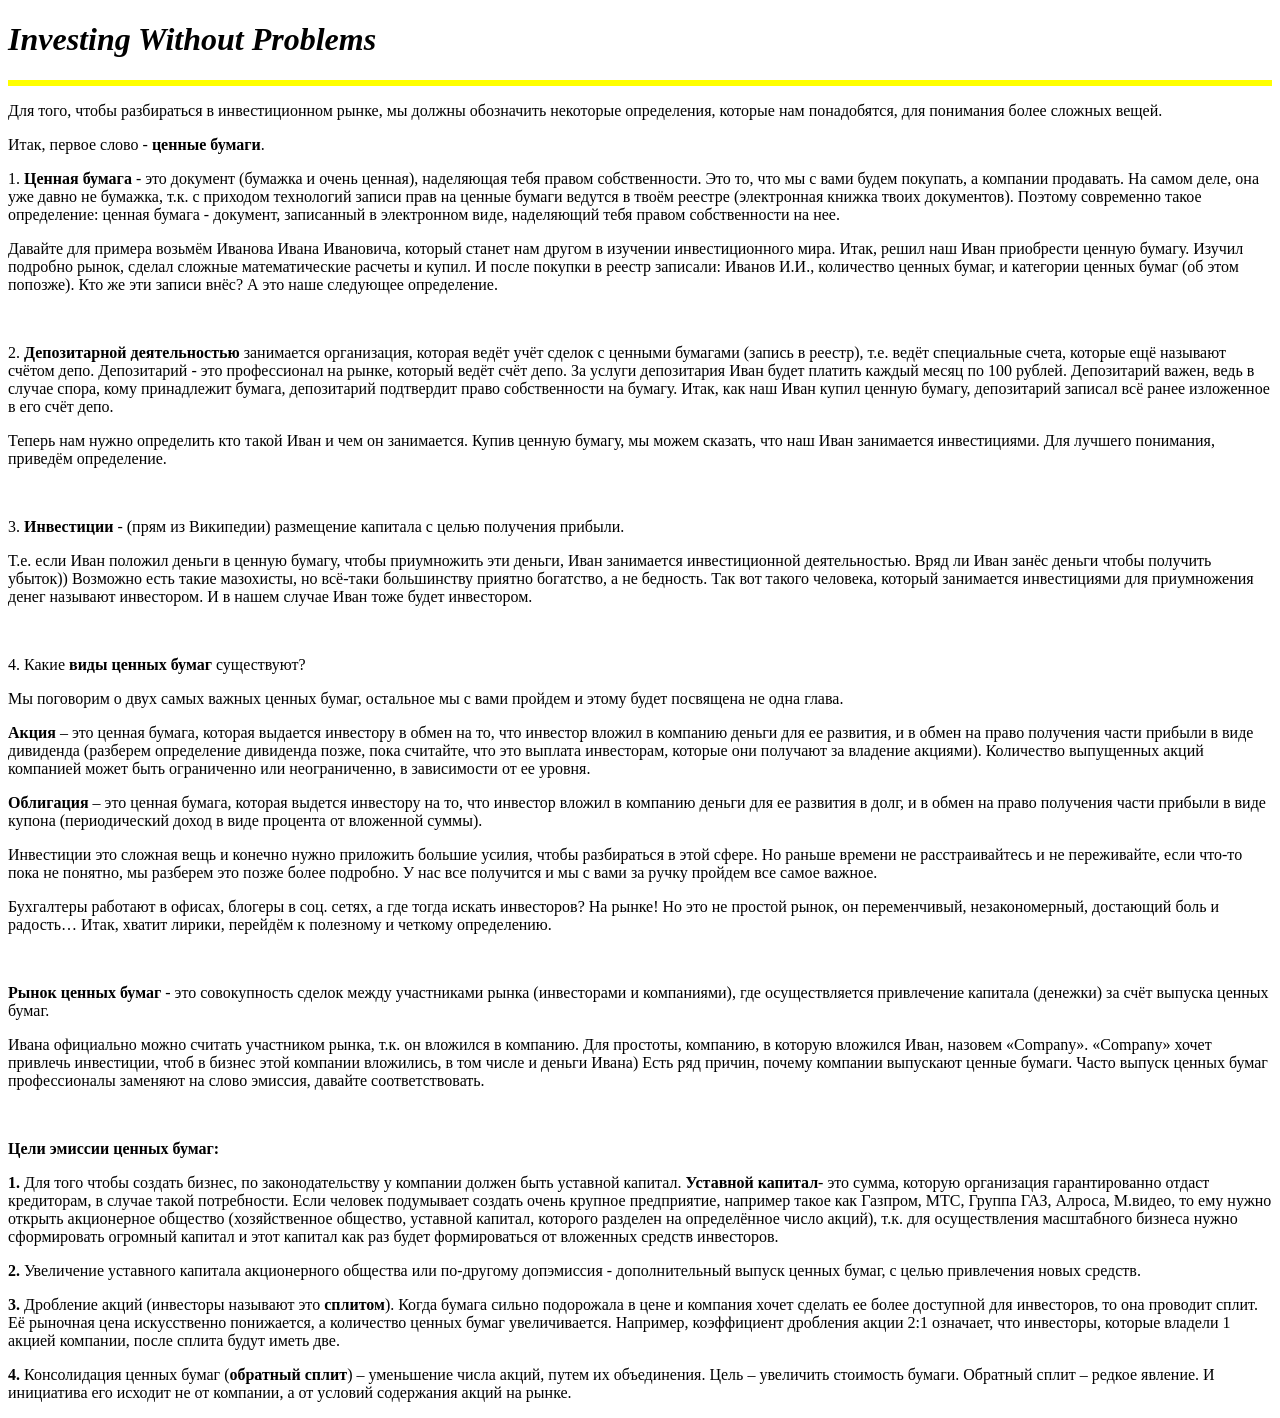
==== index.html @ 5d44df6c "Rename IWP.html to index.html" ====
<!DOCTYPE html>
<html>
	<html land = 'ru'>
		<head>
		<meta charset = "UTF-8">
		<title>Investing Without Problems</title>
		</head>
		<body>
			<h1> <em>Investing Without Problems</em></h1>
			<hr/ size="6" noshade color="yellow">
			<p>Для того, чтобы разбираться в инвестиционном рынке, мы должны обозначить 
			некоторые определения, которые нам понадобятся, 
			для понимания более сложных вещей. </p>
			<p>Итак, первое слово - <strong> ценные бумаги</strong>.</p>
			<p>1. <strong>Ценная бумага</strong> - это документ (бумажка и очень ценная), наделяющая тебя правом собственности. Это то, 
			что мы с вами будем покупать, а компании продавать. На самом деле, она уже давно не бумажка, т.к. с приходом 
			технологий записи прав на ценные бумаги ведутся в твоём	реестре (электронная книжка твоих документов). Поэтому 
			современно такое определение: ценная 
			бумага - документ, записанный в электронном виде, наделяющий тебя правом собственности на 
			нее. </p>
			<p>Давайте для примера возьмём Иванова Ивана Ивановича, который станет нам другом в изучении инвестиционного мира. Итак, 
			решил наш Иван приобрести ценную бумагу. Изучил подробно рынок, сделал сложные математические расчеты и купил. И после 
			покупки в реестр записали: Иванов И.И., количество ценных бумаг, и категории ценных бумаг (об этом попозже). 
			Кто же эти записи внёс? А это наше следующее определение. </p>
			<br/>
			<p>2. <strong>Депозитарной деятельностью</strong> занимается организация, которая ведёт учёт сделок с ценными бумагами (запись в реестр), 
			т.е. ведёт специальные счета, которые ещё называют счётом депо. Депозитарий - это профессионал на рынке, который ведёт 
			счёт депо. За услуги депозитария Иван будет платить каждый месяц по 100 рублей. Депозитарий важен, ведь в случае спора,
			кому принадлежит бумага, депозитарий подтвердит право собственности на бумагу. Итак, как наш Иван купил ценную бумагу, 
			депозитарий записал всё ранее изложенное  в его счёт депо. </p>
			<p>Теперь нам нужно определить кто такой Иван и чем он занимается. Купив ценную бумагу, мы можем сказать, что наш Иван 
			занимается инвестициями. Для лучшего понимания, приведём определение. </p>
			<br/>
			<p>3. <strong>Инвестиции</strong> - (прям из Википедии) размещение капитала с целью получения прибыли. 
			</p>
			<p> Т.е. если Иван положил деньги в ценную бумагу, 
			чтобы приумножить эти деньги, Иван занимается инвестиционной деятельностью. Вряд ли Иван занёс деньги чтобы получить убыток)) Возможно 
			есть такие мазохисты, но всё-таки большинству приятно богатство, а не бедность. Так вот такого человека, который занимается инвестициями 
			для приумножения денег называют инвестором. И в нашем случае Иван тоже будет инвестором. </p>
			<br/>
			<p>4. Какие <strong>виды ценных бумаг</strong> существуют?</p>
			<p>Мы поговорим о двух самых важных ценных бумаг, остальное мы с вами пройдем и этому будет посвящена не одна глава.</p>
			<p><strong>Акция</strong> – это ценная бумага, которая выдается инвестору в обмен на то, что инвестор вложил в компанию деньги для ее развития, и в обмен 
			на право получения части прибыли в виде дивиденда (разберем определение дивиденда позже, пока считайте, что это выплата инвесторам, которые 
			они получают за владение акциями). Количество выпущенных акций компанией может быть ограниченно или неограниченно, в зависимости от ее уровня.</p>
			<p><strong>Облигация</strong> – это ценная бумага, которая выдется инвестору на то, что инвестор вложил в компанию деньги для ее развития в долг, и в 
			обмен на право получения части прибыли в виде купона (периодический доход в виде процента от вложенной суммы).
			</p>
			<p>Инвестиции это сложная вещь и конечно нужно приложить большие усилия, чтобы разбираться в этой сфере. Но раньше времени не расстраивайтесь и не 
			переживайте, если что-то пока не понятно, мы разберем это позже более подробно. У нас все получится и мы с вами за ручку пройдем все самое важное. </p>
			<!-- сказать еще что практика вам поможет -->
			<p>Бухгалтеры работают в офисах, блогеры в соц. сетях, а где тогда искать инвесторов? На рынке! Но это не простой рынок, он переменчивый, 
			незакономерный, достающий боль и радость… Итак, хватит лирики, перейдём к полезному и четкому определению.  </p>
			<br/>
			<p> <strong>Рынок ценных бумаг</strong> - это совокупность сделок между участниками рынка (инвесторами и компаниями), где осуществляется привлечение 
			капитала (денежки) за счёт выпуска ценных бумаг. </p>
			<p>Ивана официально можно считать участником рынка, т.к. он вложился в компанию. Для простоты, компанию,
			в которую вложился Иван, назовем «Company». «Company» хочет привлечь инвестиции, чтоб в бизнес этой компании вложились, в том числе и деньги Ивана) 
			Есть ряд причин, почему компании выпускают ценные бумаги. Часто выпуск ценных бумаг профессионалы заменяют на слово эмиссия, давайте соответствовать.</p>
			<br> <p> <strong>Цели эмиссии ценных бумаг:</strong> </p>
			<p><strong>1.</strong>	Для того чтобы создать бизнес, по законодательству  у компании должен быть уставной капитал. <strong>Уставной капитал</strong>- это сумма, 
			которую организация гарантированно отдаст кредиторам, в случае такой потребности. Если человек подумывает создать очень крупное предприятие, например такое как Газпром, МТС, 
			Группа ГАЗ, Алроса, М.видео, то ему нужно открыть акционерное общество (хозяйственное общество, уставной капитал, которого разделен на определённое число 
			акций), т.к. для осуществления масштабного бизнеса нужно сформировать огромный капитал и этот капитал как раз будет формироваться от вложенных средств 
			инвесторов.</p>
			<p><strong>2.</strong>	Увеличение уставного капитала акционерного общества или по-другому допэмиссия - дополнительный выпуск ценных бумаг, с целью привлечения новых средств.</p>
			<p><strong>3.</strong> Дробление акций (инвесторы называют это <strong>сплитом</strong>). Когда бумага сильно подорожала в цене и компания хочет сделать ее более доступной для инвесторов, 
			то она проводит сплит. Её рыночная цена искусственно понижается, а количество ценных бумаг увеличивается. Например, коэффициент дробления акции 2:1 означает, что инвесторы, 
			которые владели 1 акцией компании, после сплита будут иметь две. </p>
			<p><strong>4.</strong>	Консолидация ценных бумаг (<strong>обратный сплит</strong>) – уменьшение числа акций, путем их объединения. Цель – увеличить стоимость бумаги. Обратный сплит – редкое 
			явление. И инициатива его исходит не от компании, а от условий содержания акций на рынке.</p>

			</body>
</html>
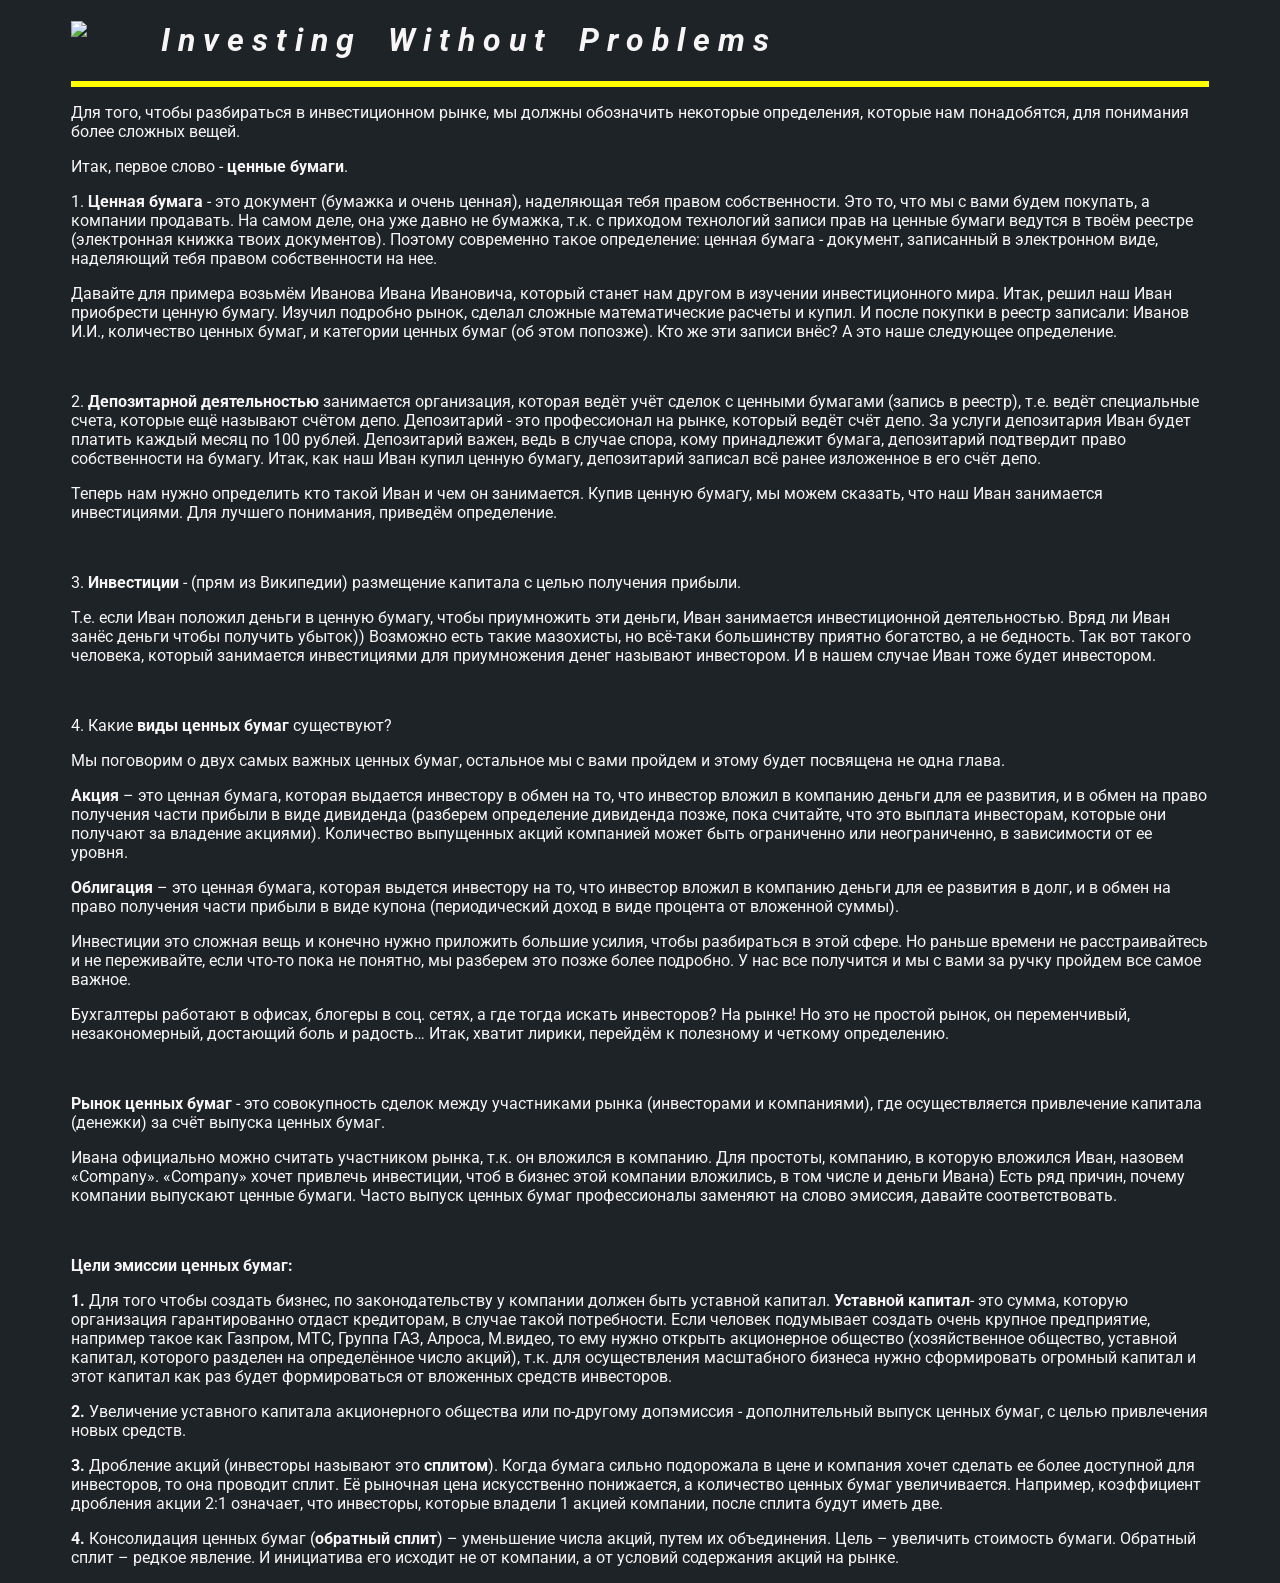
==== commit 4a83b1ff: "Update index.html" ====
--- a/index.html
+++ b/index.html
@@ -4,9 +4,14 @@
 		<head>
 		<meta charset = "UTF-8">
 		<title>Investing Without Problems</title>
+		<link rel="stylesheet" href="IWP style.css">
 		</head>
 		<body>
-			<h1> <em>Investing Without Problems</em></h1>
+		<div class="container">	
+			<div class="info">
+				<img align="left" src="main1.png" class="mainfoto">
+				<h1><em>Investing Without Problems</em></h1>
+			</div>
 			<hr/ size="6" noshade color="yellow">
 			<p>Для того, чтобы разбираться в инвестиционном рынке, мы должны обозначить 
 			некоторые определения, которые нам понадобятся, 
@@ -69,6 +74,6 @@
 			которые владели 1 акцией компании, после сплита будут иметь две. </p>
 			<p><strong>4.</strong>	Консолидация ценных бумаг (<strong>обратный сплит</strong>) – уменьшение числа акций, путем их объединения. Цель – увеличить стоимость бумаги. Обратный сплит – редкое 
 			явление. И инициатива его исходит не от компании, а от условий содержания акций на рынке.</p>
-
+			</div>
 			</body>
 </html>
--- a/IWP style.css
+++ b/IWP style.css
@@ -0,0 +1,22 @@
+@import url('https://fonts.googleapis.com/css2?family=Roboto:wght@300&display=swap');
+body{
+	background-color: #1e2327;
+	color: #f7f5f5;
+	font-size: 16px;
+	font-weight: normal;
+	font-family: 'Roboto', sans-serif;
+}
+
+.mainfoto{ 
+	width: 90px;
+}
+
+.info h1{
+	letter-spacing: 8px;
+	word-spacing: 10px;
+}
+
+.container{
+	max-width: 90%;
+	margin: auto;
+}
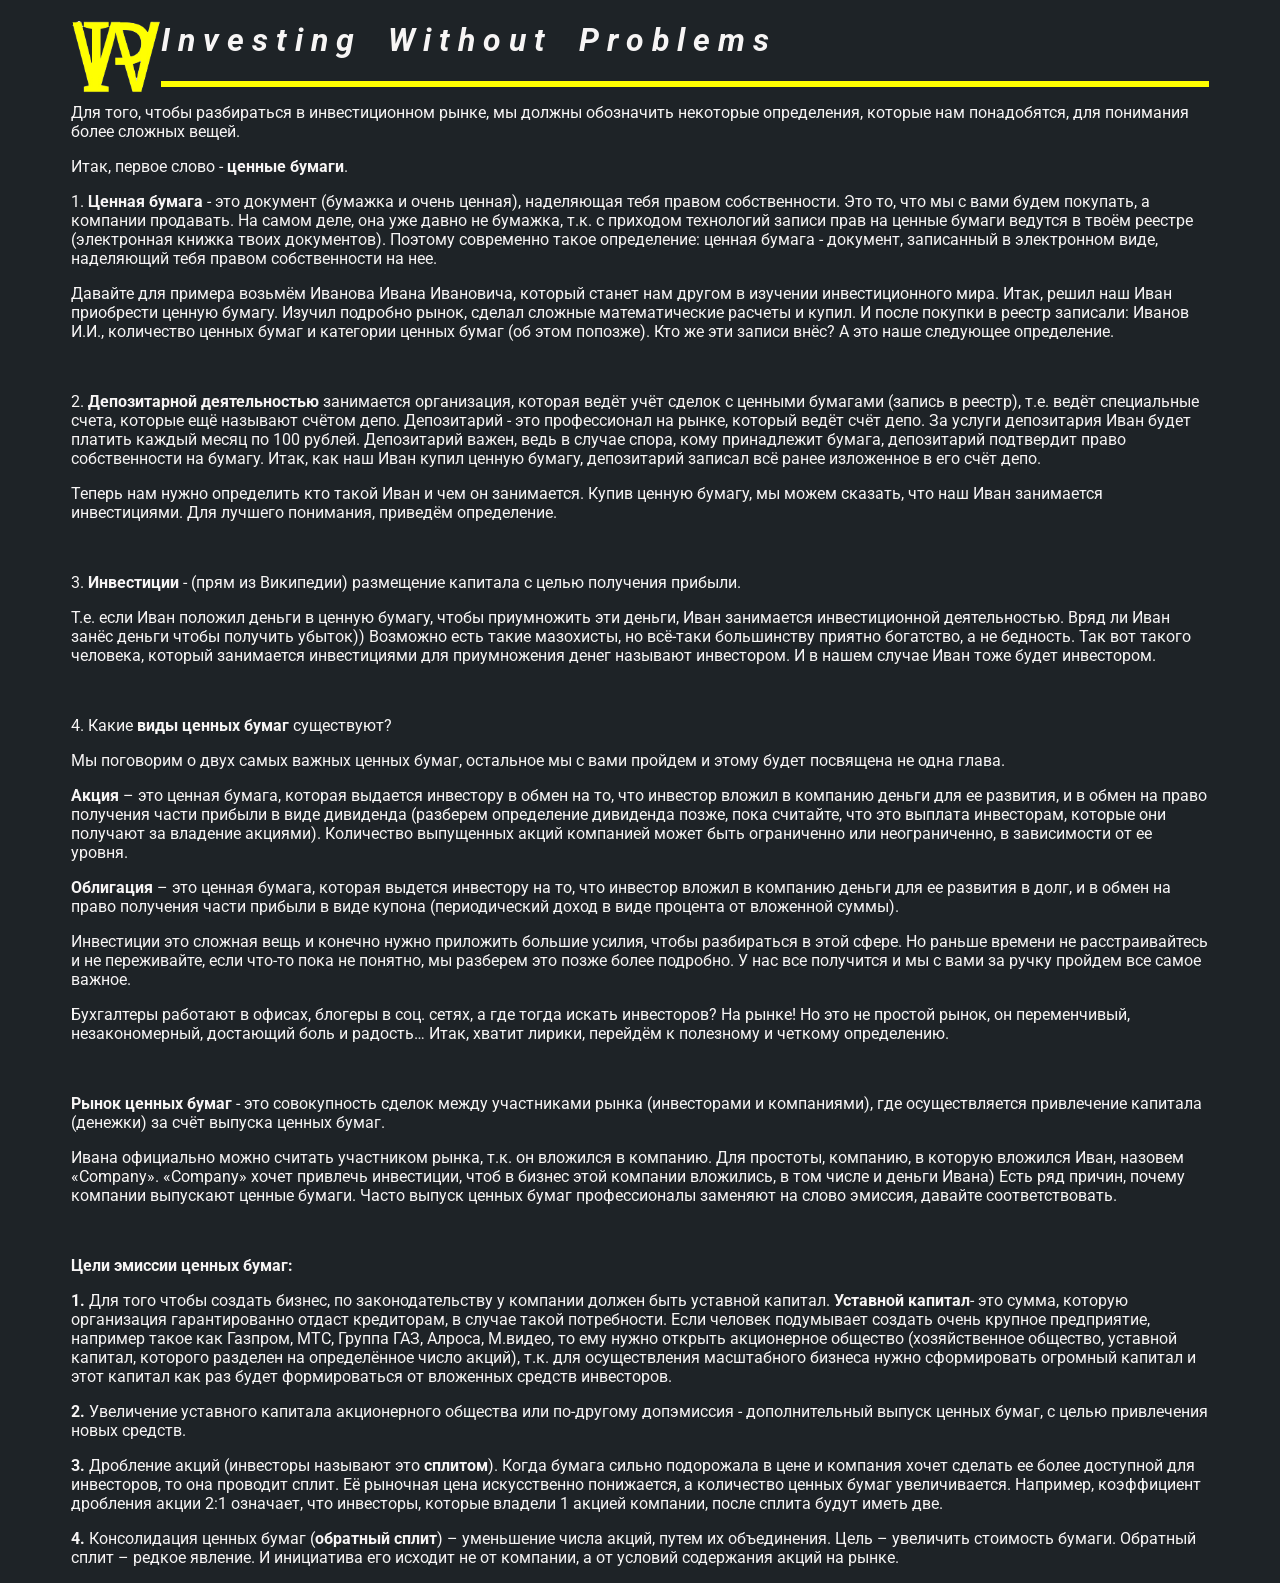
==== commit 934dc167: "Update index.html" ====
--- a/index.html
+++ b/index.html
@@ -25,7 +25,7 @@
 			нее. </p>
 			<p>Давайте для примера возьмём Иванова Ивана Ивановича, который станет нам другом в изучении инвестиционного мира. Итак, 
 			решил наш Иван приобрести ценную бумагу. Изучил подробно рынок, сделал сложные математические расчеты и купил. И после 
-			покупки в реестр записали: Иванов И.И., количество ценных бумаг, и категории ценных бумаг (об этом попозже). 
+			покупки в реестр записали: Иванов И.И., количество ценных бумаг и категории ценных бумаг (об этом попозже). 
 			Кто же эти записи внёс? А это наше следующее определение. </p>
 			<br/>
 			<p>2. <strong>Депозитарной деятельностью</strong> занимается организация, которая ведёт учёт сделок с ценными бумагами (запись в реестр), 
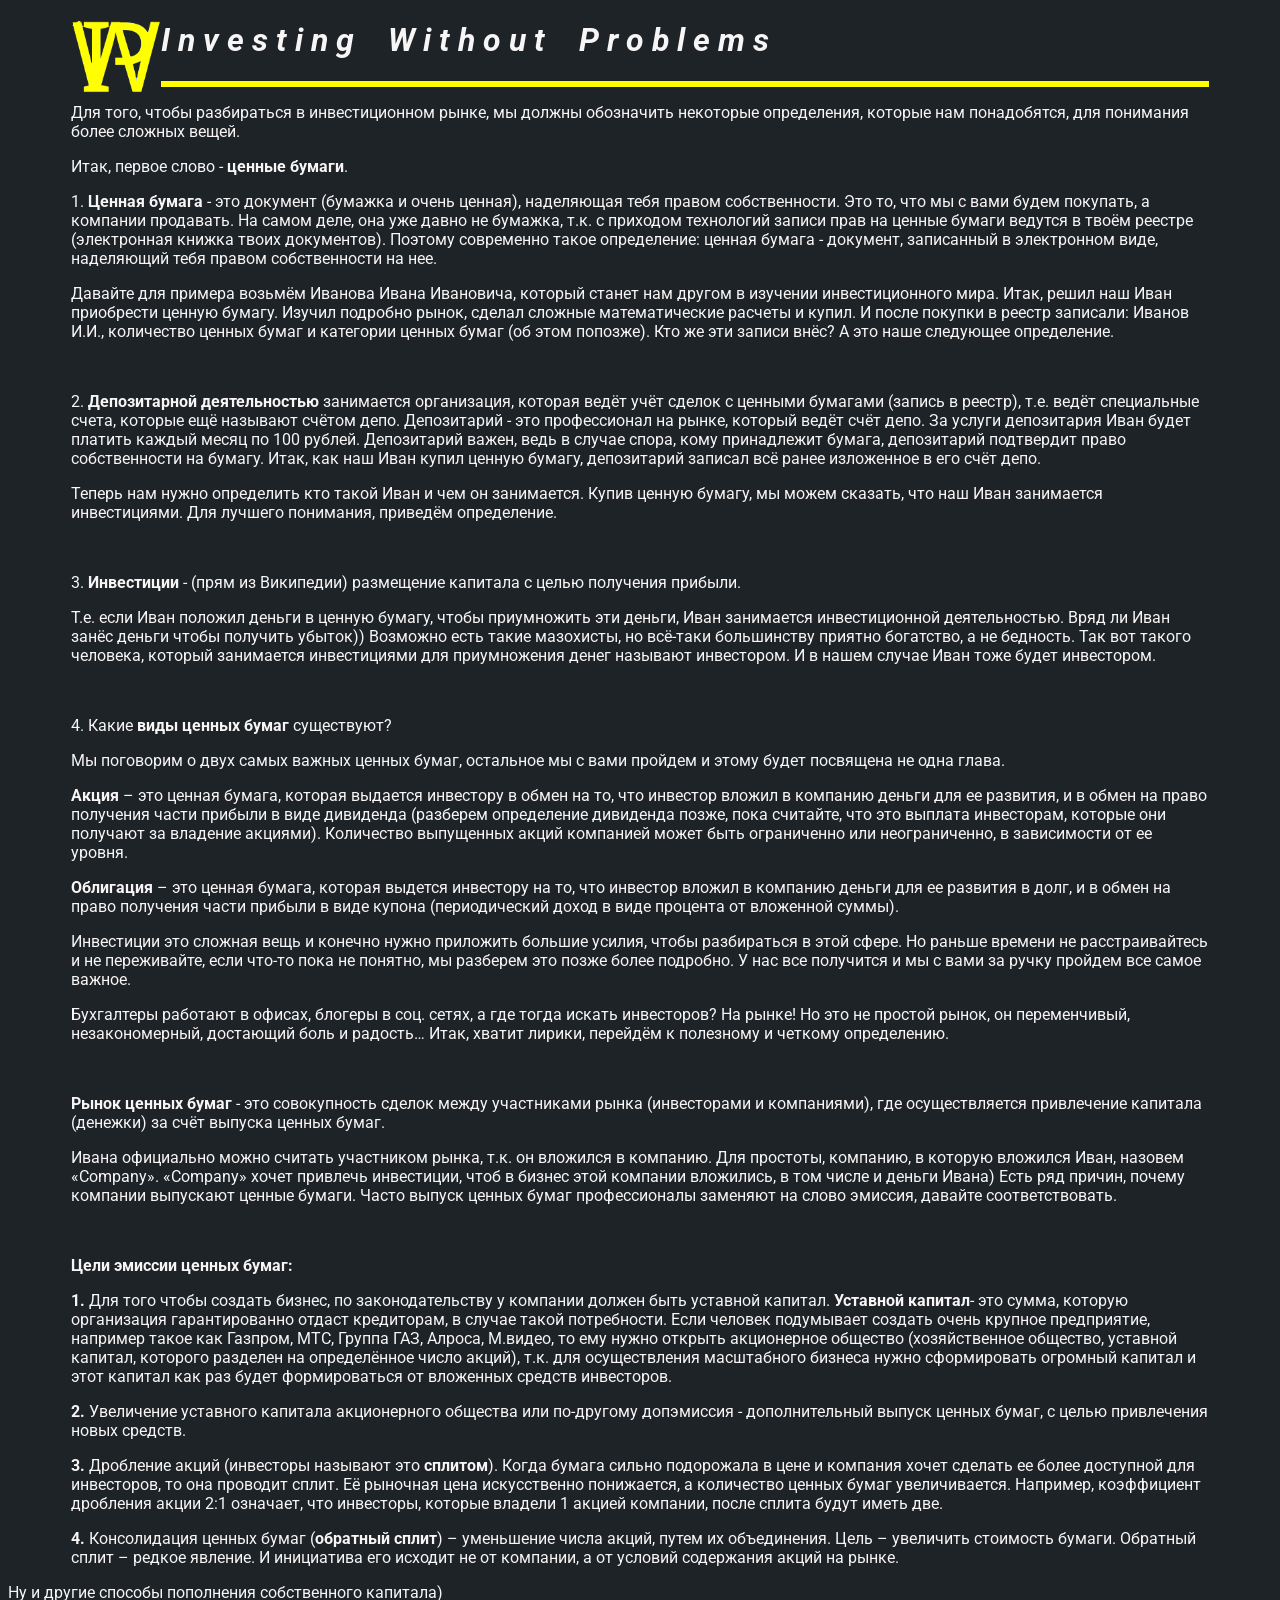
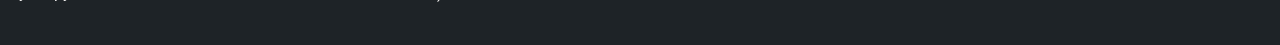
==== commit e7a4b172: "Update index.html" ====
--- a/index.html
+++ b/index.html
@@ -75,5 +75,7 @@
 			<p><strong>4.</strong>	Консолидация ценных бумаг (<strong>обратный сплит</strong>) – уменьшение числа акций, путем их объединения. Цель – увеличить стоимость бумаги. Обратный сплит – редкое 
 			явление. И инициатива его исходит не от компании, а от условий содержания акций на рынке.</p>
 			</div>
+			<p>Ну и другие способы пополнения собственного капитала)</p>
+			<br/>
 			</body>
 </html>
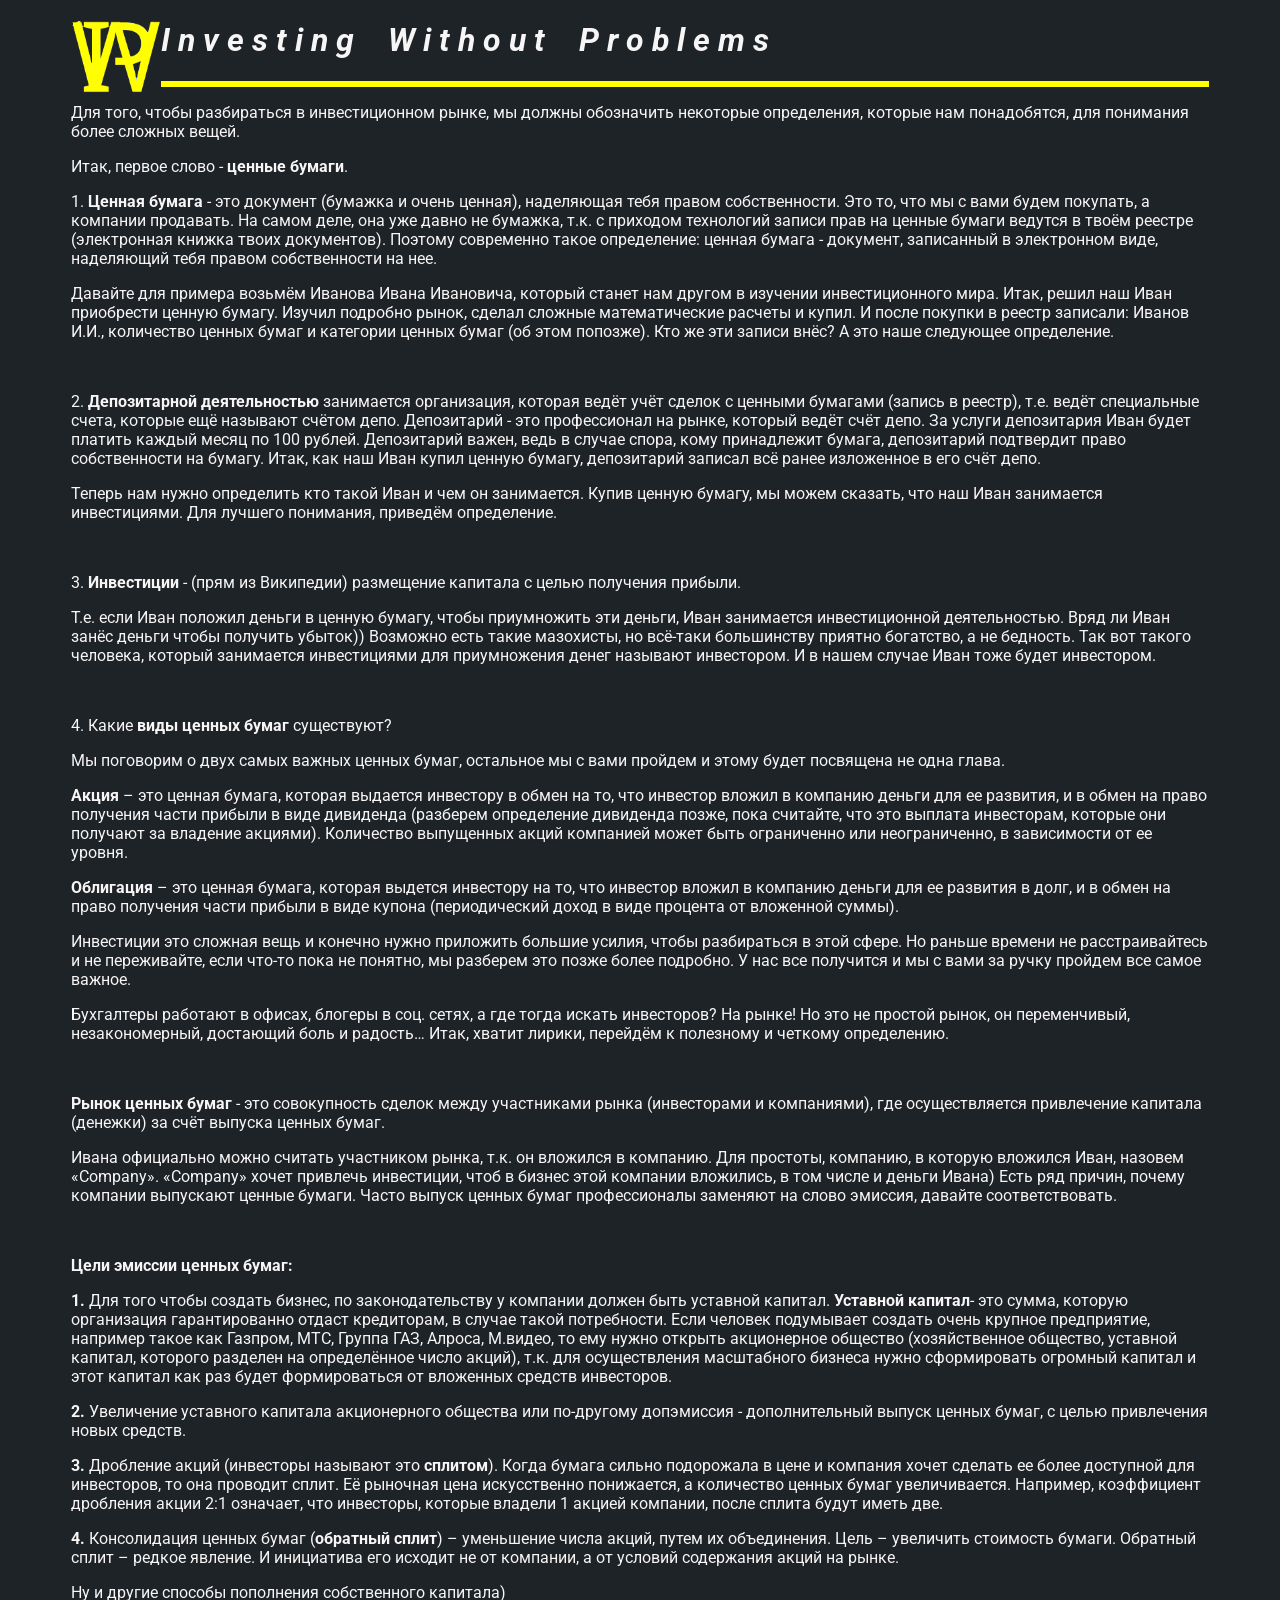
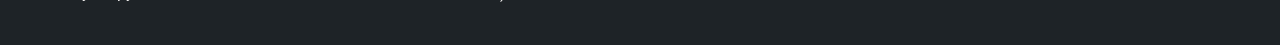
==== commit c13be287: "Update index.html" ====
--- a/index.html
+++ b/index.html
@@ -74,8 +74,8 @@
 			которые владели 1 акцией компании, после сплита будут иметь две. </p>
 			<p><strong>4.</strong>	Консолидация ценных бумаг (<strong>обратный сплит</strong>) – уменьшение числа акций, путем их объединения. Цель – увеличить стоимость бумаги. Обратный сплит – редкое 
 			явление. И инициатива его исходит не от компании, а от условий содержания акций на рынке.</p>
-			</div>
 			<p>Ну и другие способы пополнения собственного капитала)</p>
 			<br/>
+			</div>
 			</body>
 </html>
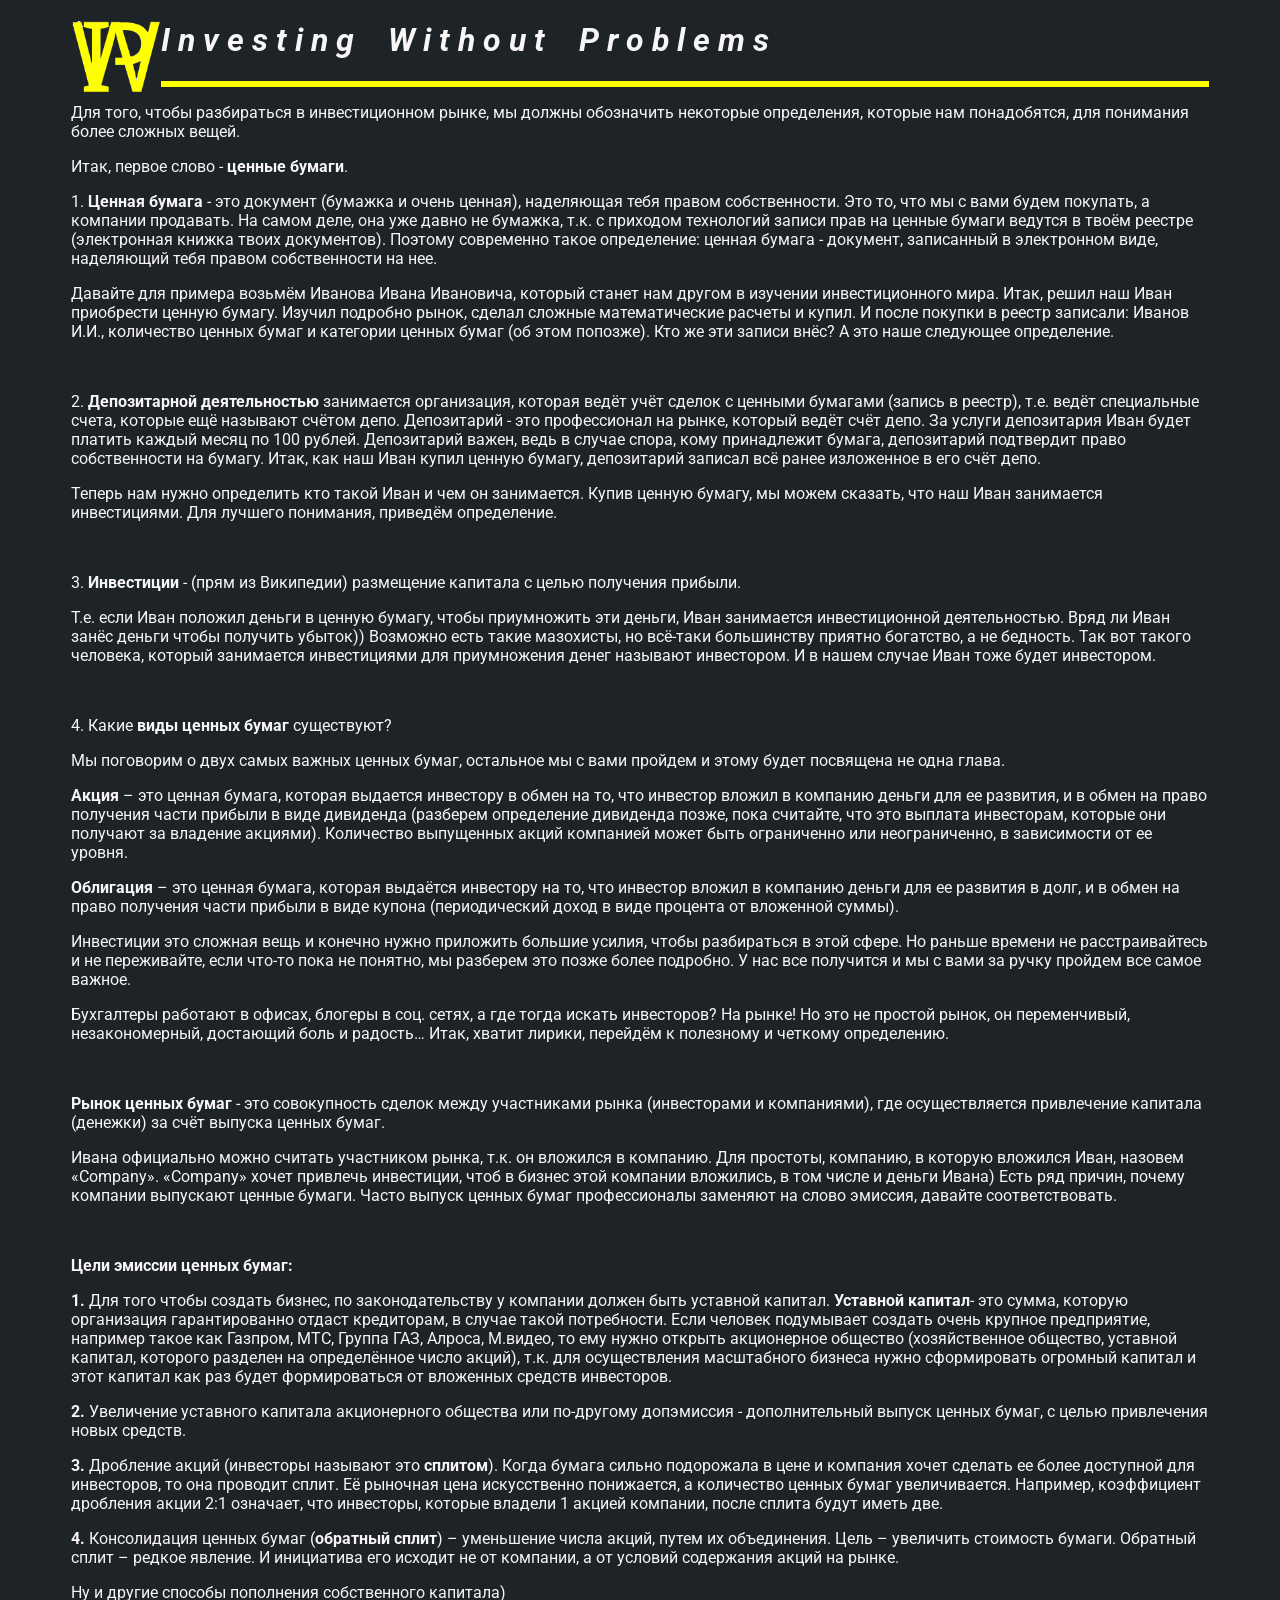
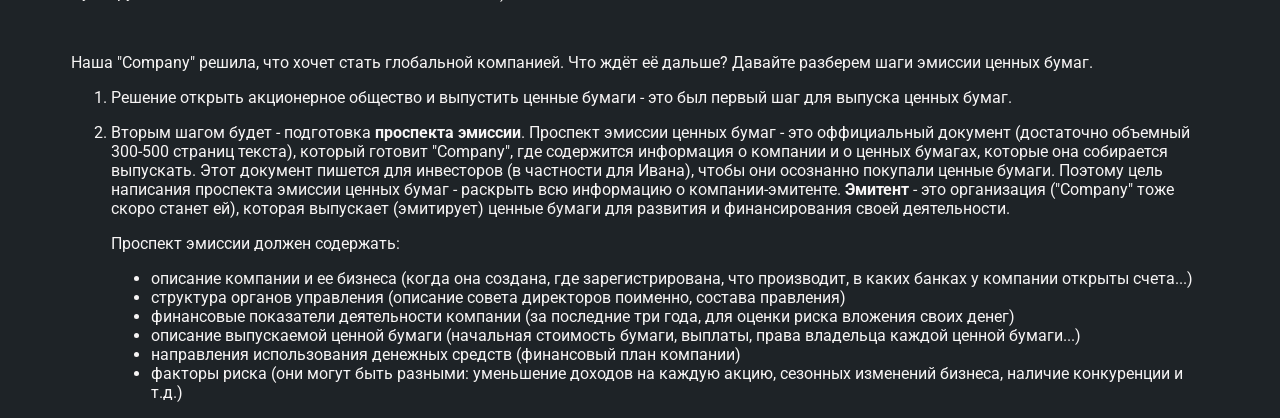
==== commit 4c59d823: "Update index.html" ====
--- a/index.html
+++ b/index.html
@@ -48,7 +48,7 @@
 			<p><strong>Акция</strong> – это ценная бумага, которая выдается инвестору в обмен на то, что инвестор вложил в компанию деньги для ее развития, и в обмен 
 			на право получения части прибыли в виде дивиденда (разберем определение дивиденда позже, пока считайте, что это выплата инвесторам, которые 
 			они получают за владение акциями). Количество выпущенных акций компанией может быть ограниченно или неограниченно, в зависимости от ее уровня.</p>
-			<p><strong>Облигация</strong> – это ценная бумага, которая выдется инвестору на то, что инвестор вложил в компанию деньги для ее развития в долг, и в 
+			<p><strong>Облигация</strong> – это ценная бумага, которая выдаётся инвестору на то, что инвестор вложил в компанию деньги для ее развития в долг, и в 
 			обмен на право получения части прибыли в виде купона (периодический доход в виде процента от вложенной суммы).
 			</p>
 			<p>Инвестиции это сложная вещь и конечно нужно приложить большие усилия, чтобы разбираться в этой сфере. Но раньше времени не расстраивайтесь и не 
@@ -76,6 +76,26 @@
 			явление. И инициатива его исходит не от компании, а от условий содержания акций на рынке.</p>
 			<p>Ну и другие способы пополнения собственного капитала)</p>
 			<br/>
+			<p>Наша "Company" решила, что хочет стать глобальной компанией. Что ждёт её дальше? Давайте разберем шаги эмиссии ценных бумаг.</p>
+			<ol>
+				<li><p> Решение открыть акционерное общество и выпустить ценные бумаги - это был первый шаг для выпуска ценных бумаг.</li>
+				<li>Вторым шагом будет - подготовка <strong>проспекта эмиссии</strong>. Проспект эмиссии ценных бумаг - это оффициальный документ (достаточно 
+				объемный 300-500 страниц текста), который готовит "Company", где содержится информация о компании и о ценных бумагах, которые она собирается 
+				выпускать. Этот документ пишется для инвесторов (в частности для Ивана), чтобы они осознанно покупали ценные бумаги. Поэтому цель написания 
+				проспекта эмиссии ценных бумаг - раскрыть всю информацию о компании-эмитенте. <strong>Эмитент</strong> - это организация ("Company" 
+				тоже скоро станет ей), которая выпускает (эмитирует) ценные бумаги для развития и финансирования своей деятельности.</p>
+				<p>Проспект эмиссии должен содержать:</p>
+				<ul  type="disc">
+					<li> описание компании и ее бизнеса (когда она создана, где зарегистрирована, что производит, в каких банках у компании открыты счета...)</li>
+					<li> структура органов управления (описание совета директоров поименно, состава правления)</li>
+					<li> финансовые показатели деятельности компании (за последние три года, для оценки риска вложения своих денег)</li>
+					<li> описание выпускаемой ценной бумаги (начальная стоимость бумаги, выплаты, права владельца каждой ценной бумаги...)</li>  
+					<li> направления использования денежных средств (финансовый план компании)</li>
+					<li> факторы риска (они могут быть разными: уменьшение доходов на каждую акцию, сезонных изменений бизнеса, наличие конкуренции и т.д.) </li>
+				</ul>
+				
+				</li>
+			</ol>
 			</div>
 			</body>
 </html>
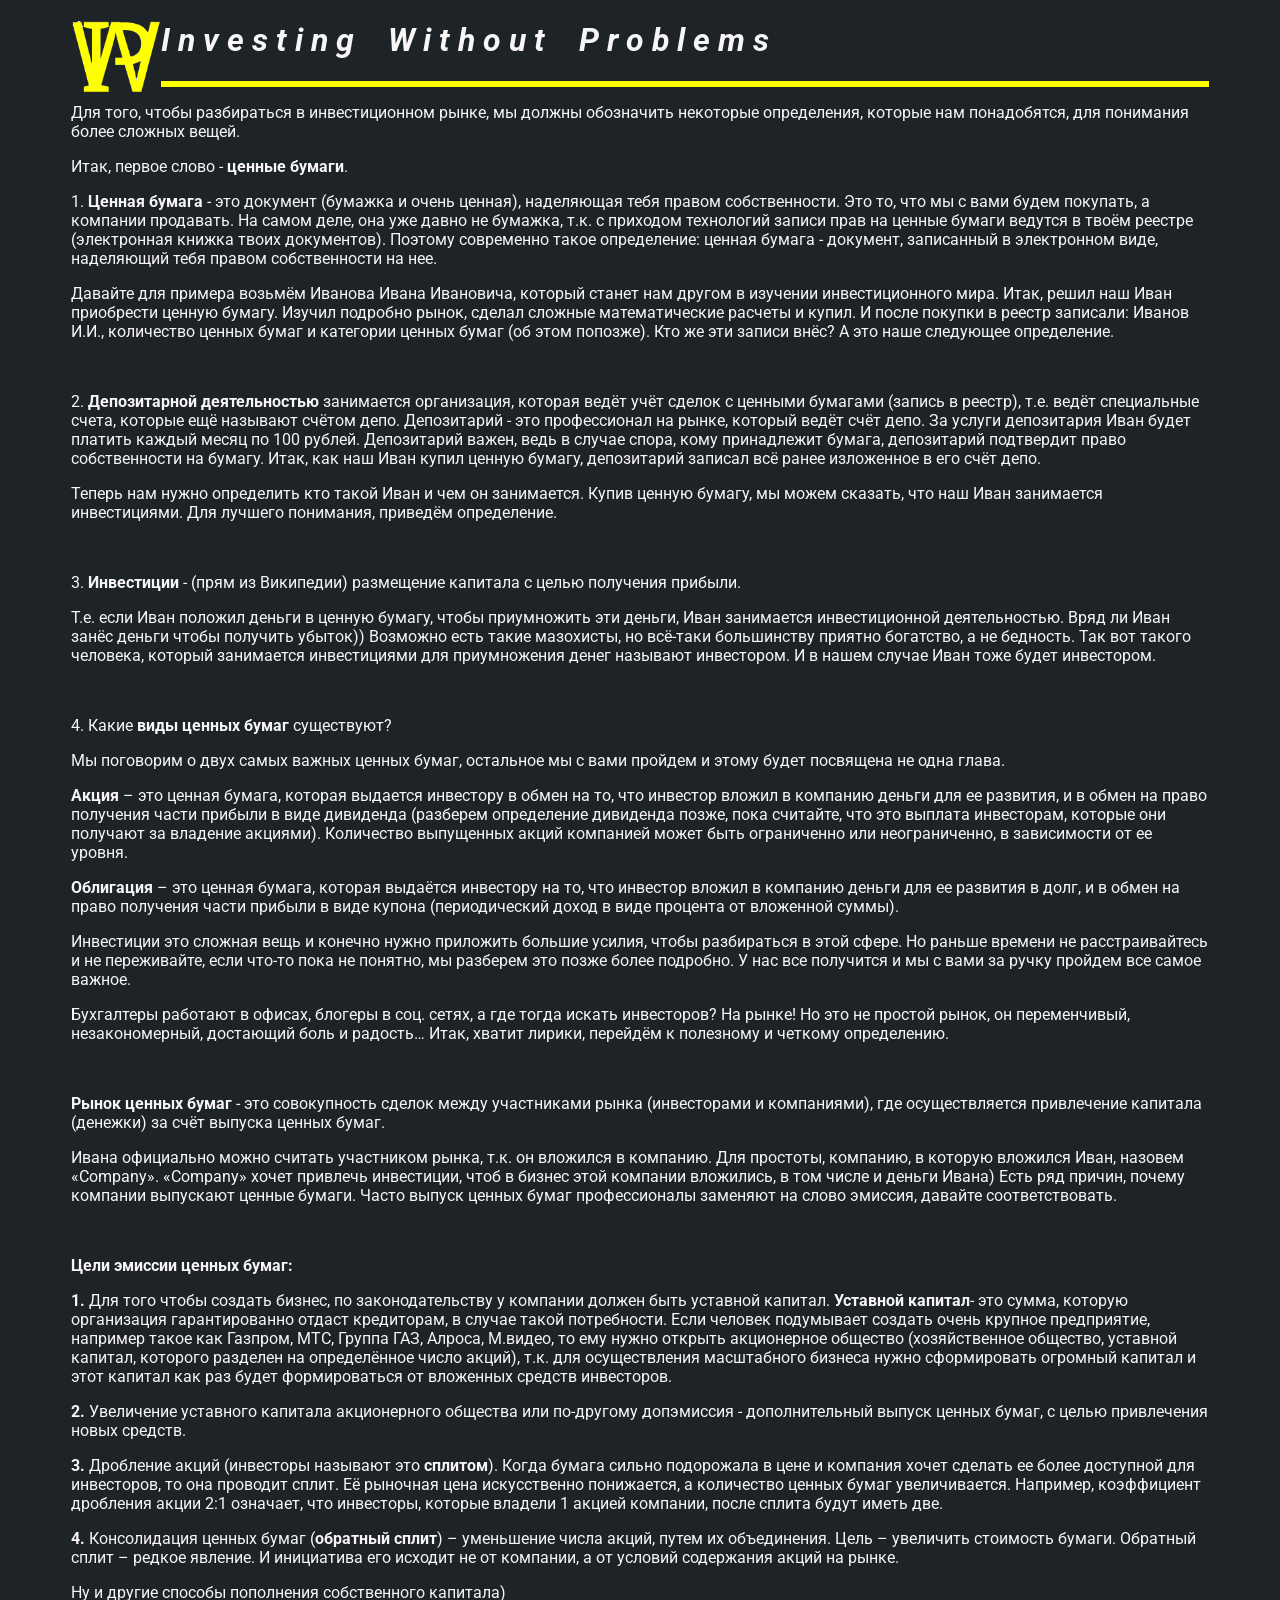
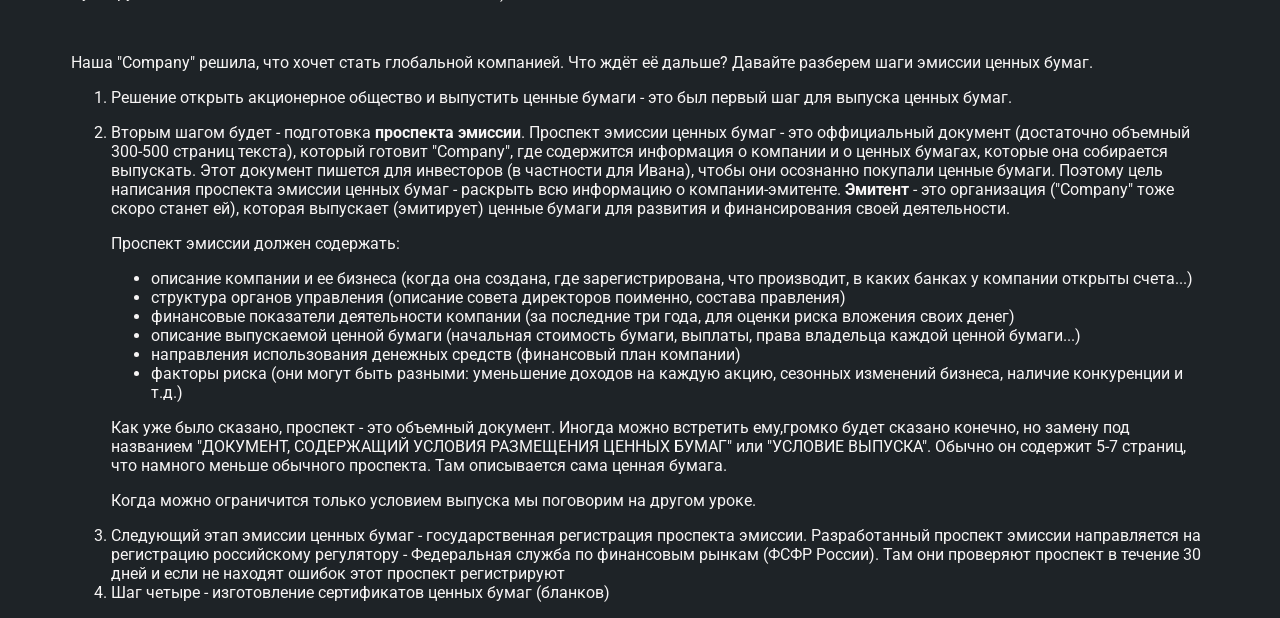
==== commit 47ce79ed: "Update index.html" ====
--- a/index.html
+++ b/index.html
@@ -79,6 +79,7 @@
 			<p>Наша "Company" решила, что хочет стать глобальной компанией. Что ждёт её дальше? Давайте разберем шаги эмиссии ценных бумаг.</p>
 			<ol>
 				<li><p> Решение открыть акционерное общество и выпустить ценные бумаги - это был первый шаг для выпуска ценных бумаг.</li>
+                                
 				<li>Вторым шагом будет - подготовка <strong>проспекта эмиссии</strong>. Проспект эмиссии ценных бумаг - это оффициальный документ (достаточно 
 				объемный 300-500 страниц текста), который готовит "Company", где содержится информация о компании и о ценных бумагах, которые она собирается 
 				выпускать. Этот документ пишется для инвесторов (в частности для Ивана), чтобы они осознанно покупали ценные бумаги. Поэтому цель написания 
@@ -93,8 +94,16 @@
 					<li> направления использования денежных средств (финансовый план компании)</li>
 					<li> факторы риска (они могут быть разными: уменьшение доходов на каждую акцию, сезонных изменений бизнеса, наличие конкуренции и т.д.) </li>
 				</ul>
+				<p>Как уже было сказано, проспект - это объемный документ. Иногда можно встретить ему,громко будет сказано конечно, но замену под названием "ДОКУМЕНТ, 
+				СОДЕРЖАЩИЙ УСЛОВИЯ РАЗМЕЩЕНИЯ ЦЕННЫХ БУМАГ" или "УСЛОВИЕ ВЫПУСКА". Обычно он содержит 5-7 страниц, что намного меньше обычного проспекта. Там описывается сама
+				ценная бумага. </p> 
+				<p>Когда можно ограничится только условием выпуска мы поговорим на другом уроке.</p>
+				</li>
 				
-				</li>
+				<li>Следующий этап эмиссии ценных бумаг - государственная регистрация проспекта эмиссии. Разработанный проспект эмиссии направляется на регистрацию российскому
+				регулятору - Федеральная служба по финансовым рынкам (ФСФР России). Там они проверяют проспект в течение 30 дней и если не находят ошибок этот проспект регистрируют</li>
+				
+				<li>Шаг четыре - изготовление сертификатов ценных бумаг (бланков)</li>
 			</ol>
 			</div>
 			</body>
